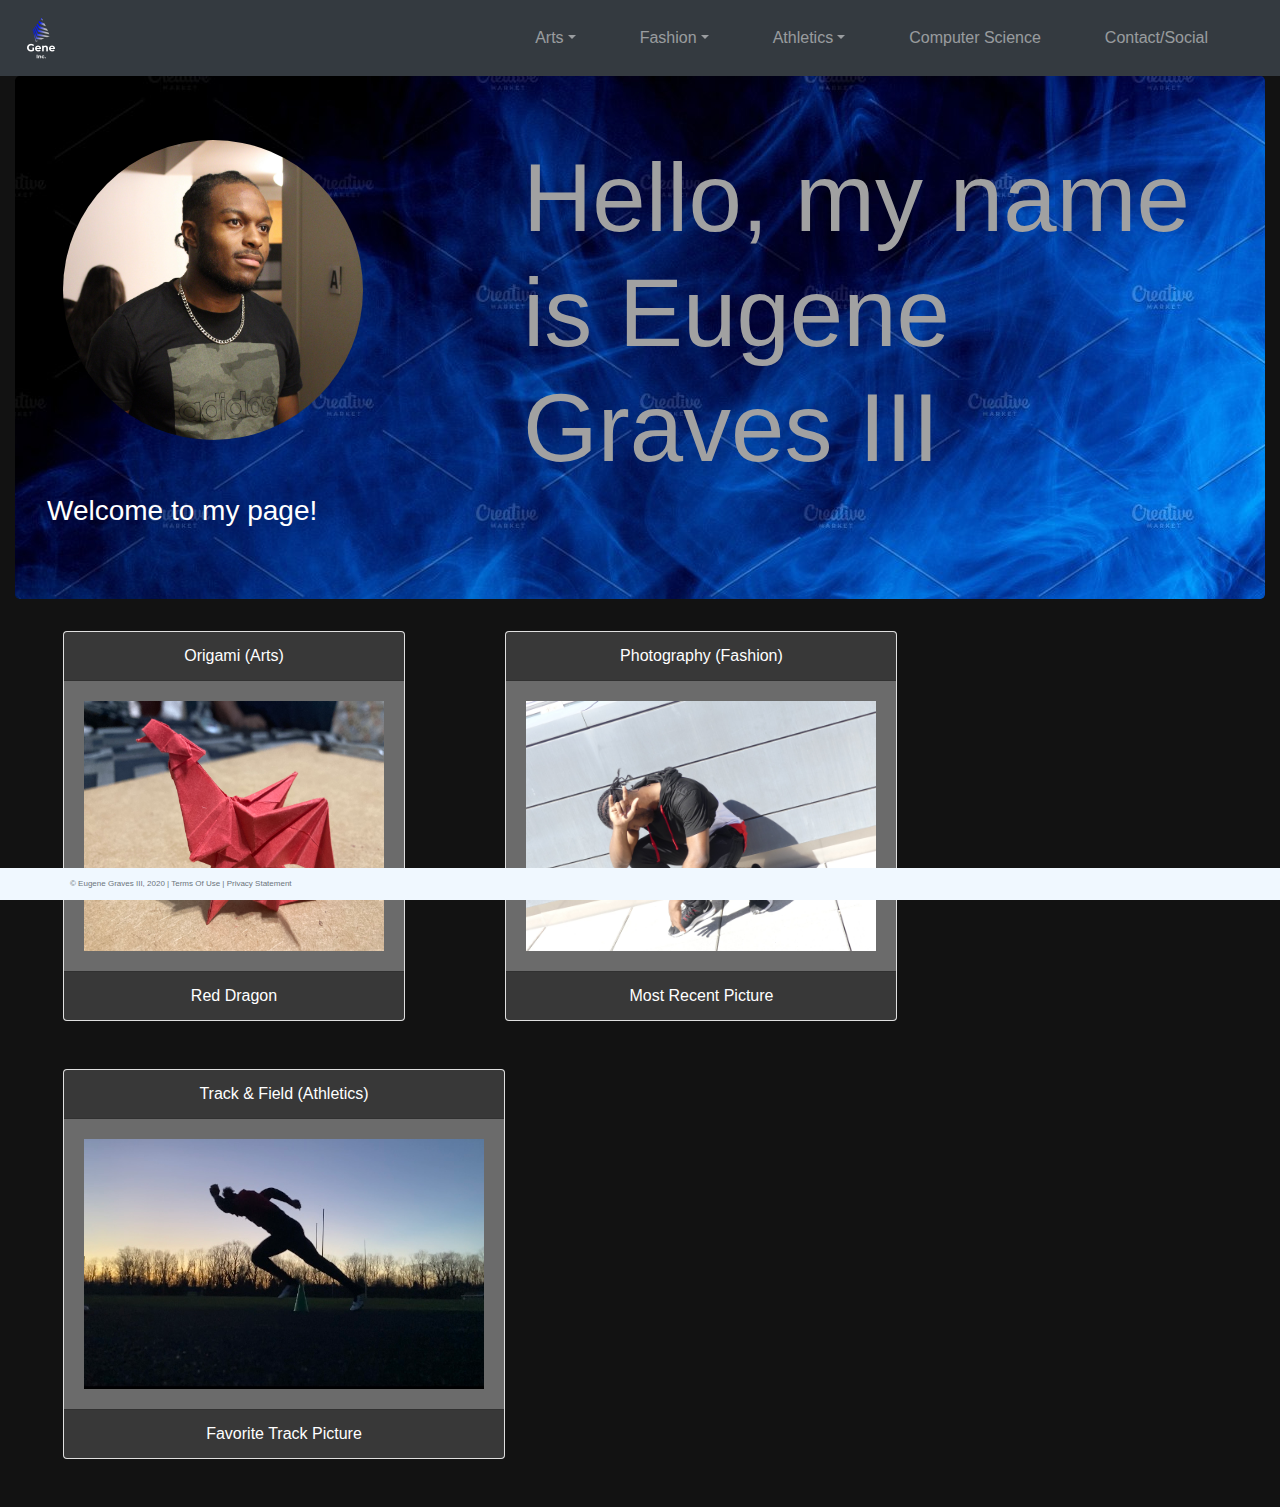
==== index.html @ c4c54ce2 "done! :D" ====
<!DOCTYPE html>
<html lang="en">
    <head>
        <meta charset="UTF-8">
        <title>My First Bootstrap 4 Page</title>
        <link rel="stylesheet"
          href="https://stackpath.bootstrapcdn.com/bootstrap/4.4.1/css/bootstrap.min.css"
          integrity="sha384-Vkoo8x4CGsO3+Hhxv8T/Q5PaXtkKtu6ug5TOeNV6gBiFeWPGFN9MuhOf23Q9Ifjh"
          crossorigin="anonymous">
        <link href="css/main.css" rel="stylesheet">
    </head>
    <body>
        <div class="container-fluid">
            <header class="row">
                <nav class="navbar navbar-expand-md
                    justify-content-start
                    bg-dark navbar-dark
                    col-12">

                <!-- Brand -->
                <a href="index.html"><img class="navbar-brand" src="Images/logo.png" alt="My Company Logo" width="50em"></a>
                    <!-- Responsive Button for the smaller menu -->
                    <button class="navbar-toggler" type="button"
                    data-toggle="collapse" data-target="#collapsibleNavbar">
                        <span class="navbar-toggler-icon"></span>
                    </button>
                    <div class="collapse navbar-collapse" id="collapsibleNavbar">
                        <ul class="navbar-nav">
                            <!-- Dropdown1 -->
                            <li class="nav-item dropdown">
                                <a class="nav-link dropdown-toggle" href="#" id="navbardrop"
                                data-toggle="dropdown">Arts</a>
                                <div class="dropdown-menu">
                                    <a class="dropdown-item" href="violin.html">Violin</a>
                                    <a class="dropdown-item" href="origami.html">Origami & Drawing</a>
                                    <a class="dropdown-item" href="interior.html">Interior Design</a>
                                </div>
                            </li>
                            <!-- Dropdown2 -->
                            <li class="nav-item dropdown">
                                <a class="nav-link dropdown-toggle" href="#" id="navbardrop"
                                data-toggle="dropdown">Fashion</a>
                                <div class="dropdown-menu">
                                    <a class="dropdown-item" href="modeling.html">Modeling</a>
                                    <a class="dropdown-item" href="sneakers.html">Sneakers</a>
                                </div>
                            </li>
                            <!-- Dropdown3 -->
                            <li class="nav-item dropdown">
                                <a class="nav-link dropdown-toggle" href="#" id="navbardrop"
                                data-toggle="dropdown">Athletics</a>
                                <div class="dropdown-menu">
                                    <a class="dropdown-item" href="tnf.html">Track & Field</a>
                                    <a class="dropdown-item" href="football.html">Football</a>
                                </div>
                            </li>
                            <!-- Links -->
                            <li class="nav-item">
                                <a class="nav-link" href="comsci.html">Computer Science</a>
                            </li>
                            <li class="nav-item">
                                <a class="nav-link" href="contact.html">Contact/Social</a>
                            </li>
                        </ul>
                    </div>
                </nav>
            </header>
            <div class="jumbotron container-xxl" style="background-image:url('Images/blue_smoke.jpg')">
                <img class="rounded-circle home_image"  src="Images/IMG_1347_Original.jpg" width="300em" height="300em">
                <h1 class="display-1">Hello, my name is Eugene Graves III</h1>
                <h3 class="display-5">Welcome to my page!</h3>
            </div>
            <div class="container-xxl">
                <div class="card homepage-card">
                    <div class="card-header">Origami (Arts)</div>
                    <div class="card-body"><img src="Images/IMG_1110.jpg" width="300em" height="250em"></div>
                    <div class="card-footer">Red Dragon</div>
                </div>
                <div class="card homepage-card">
                    <div class="card-header">Photography (Fashion)</div>
                    <div class="card-body"><img src="Images/P1000379.JPG" width="350em" height="250em"></div>
                    <div class="card-footer">Most Recent Picture</div>
                </div>
                <div class="card homepage-card">
                    <div class="card-header">Track & Field (Athletics)</div>
                    <div class="card-body"><img src="Images/IMG_0994.jpg" width="400em" height="250em"></div>
                    <div class="card-footer">Favorite Track Picture</div>
                </div>
            </div>
            <footer class="footer page-footer font-small ">
                <div class="container">
                    <div class="row">
                        <span class="text-muted">&copy; Eugene Graves III, 2020 |  Terms Of Use  |  Privacy Statement</span>
                    </div>
                </div>
            </footer>
        </div>


        <script src="https://code.jquery.com/jquery-3.4.1.slim.min.js"
            integrity="sha384-J6qa4849blE2+poT4WnyKhv5vZF5SrPo0iEjwBvKU7imGFAV0wwj1yYfoRSJoZ+n"
            crossorigin="anonymous"></script>
        <script src="https://cdn.jsdelivr.net/npm/popper.js@1.16.0/dist/umd/popper.min.js"
            integrity="sha384-Q6E9RHvbIyZFJoft+2mJbHaEWldlvI9IOYy5n3zV9zzTtmI3UksdQRVvoxMfooAo"
            crossorigin="anonymous"></script>
        <script src="https://stackpath.bootstrapcdn.com/bootstrap/4.4.1/js/bootstrap.min.js"
            integrity="sha384-wfSDF2E50Y2D1uUdj0O3uMBJnjuUD4Ih7YwaYd1iqfktj0Uod8GCExl3Og8ifwB6"
            crossorigin="anonymous"></script>
    </body>
</html>
---- css/main.css ----
body {
    background-color: #121212;
}

/*Navbar Design*/
header {
    color: #ffffff;
}
.collapse.navbar-collapse {
    justify-content: flex-end;
}
.navbar-nav li {
    padding-right: 3em;
}

/*Homepage Image*/
.home_image {
    margin-left: 1em;
    margin-right: 10em;
    float: left;
}

.image_right{
    float: right;
}
.image_left{
    float: left;
}

h1 {
    color: #a1a1a1;
}
h3 {
    color: #ffffff;
}

.centered{
    text-align: center;
    padding-top: 0.5em;
}

.homepage-card {
    display: inline-block;
    margin-bottom: 3em;
    margin-right: 3em;
    margin-left: 3em;
}

.card-header, .card-footer {
    color: white;
    background-color: #383838;
    text-align: center;
}
.card-body {
    background-color: rgb(107, 107, 107);
}

.auxpage-card {
    display: inline-block;
    margin-right: 10em;
    margin-left: 10em;
    margin-top: 3em;
    margin-bottom: 3em;
}

.description {
    display: inline-block;
    width: 35%;
    margin-bottom: 10em;
    margin-left: 6em;
    margin-right: 5em;
}

/*Footer Design*/
.footer {
    position: fixed;
    left: 0;
    bottom: 0;
    width: 100%;
    background-color: aliceblue;
    color: white;
    text-align: center;
    padding: 10px;
    font-size: 0.5rem;
}
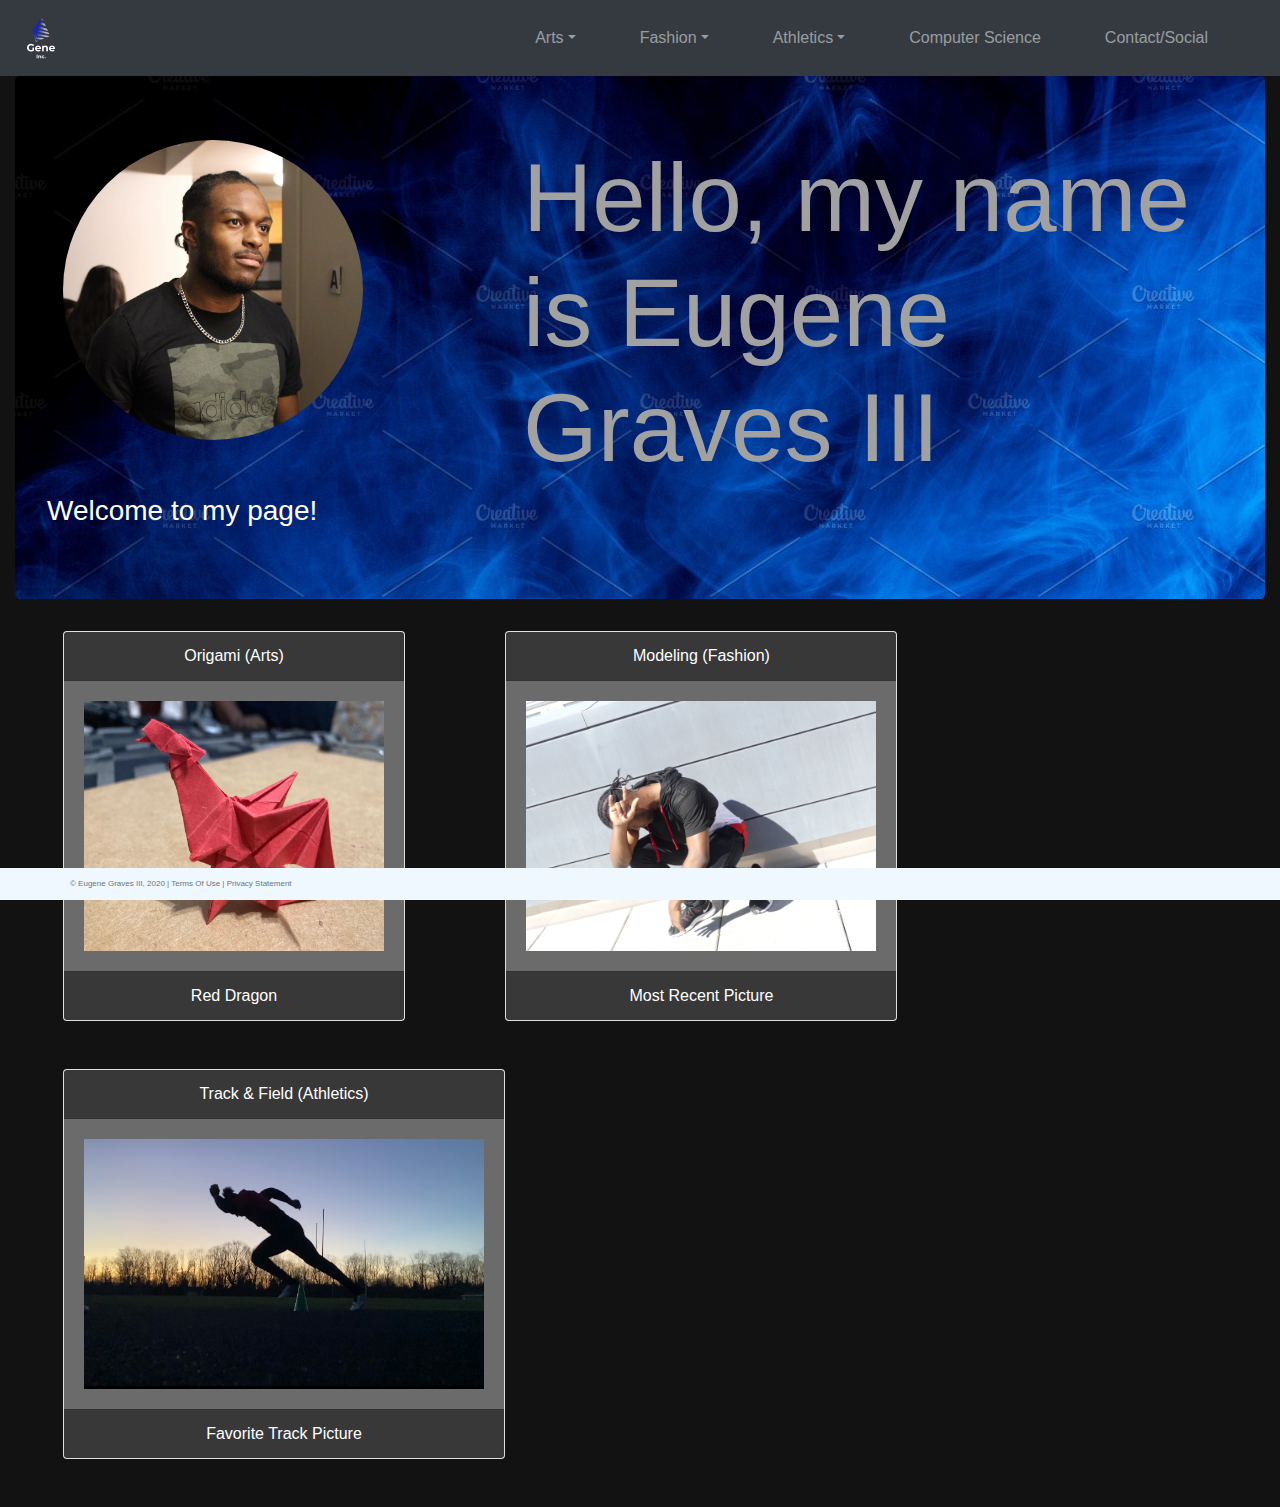
==== commit 792655ab: "Final Project" ====
--- a/index.html
+++ b/index.html
@@ -2,7 +2,7 @@
 <html lang="en">
     <head>
         <meta charset="UTF-8">
-        <title>My First Bootstrap 4 Page</title>
+        <title>Eugene Graves III</title>
         <link rel="stylesheet"
           href="https://stackpath.bootstrapcdn.com/bootstrap/4.4.1/css/bootstrap.min.css"
           integrity="sha384-Vkoo8x4CGsO3+Hhxv8T/Q5PaXtkKtu6ug5TOeNV6gBiFeWPGFN9MuhOf23Q9Ifjh"
@@ -77,7 +77,7 @@
                     <div class="card-footer">Red Dragon</div>
                 </div>
                 <div class="card homepage-card">
-                    <div class="card-header">Photography (Fashion)</div>
+                    <div class="card-header">Modeling (Fashion)</div>
                     <div class="card-body"><img src="Images/P1000379.JPG" width="350em" height="250em"></div>
                     <div class="card-footer">Most Recent Picture</div>
                 </div>
